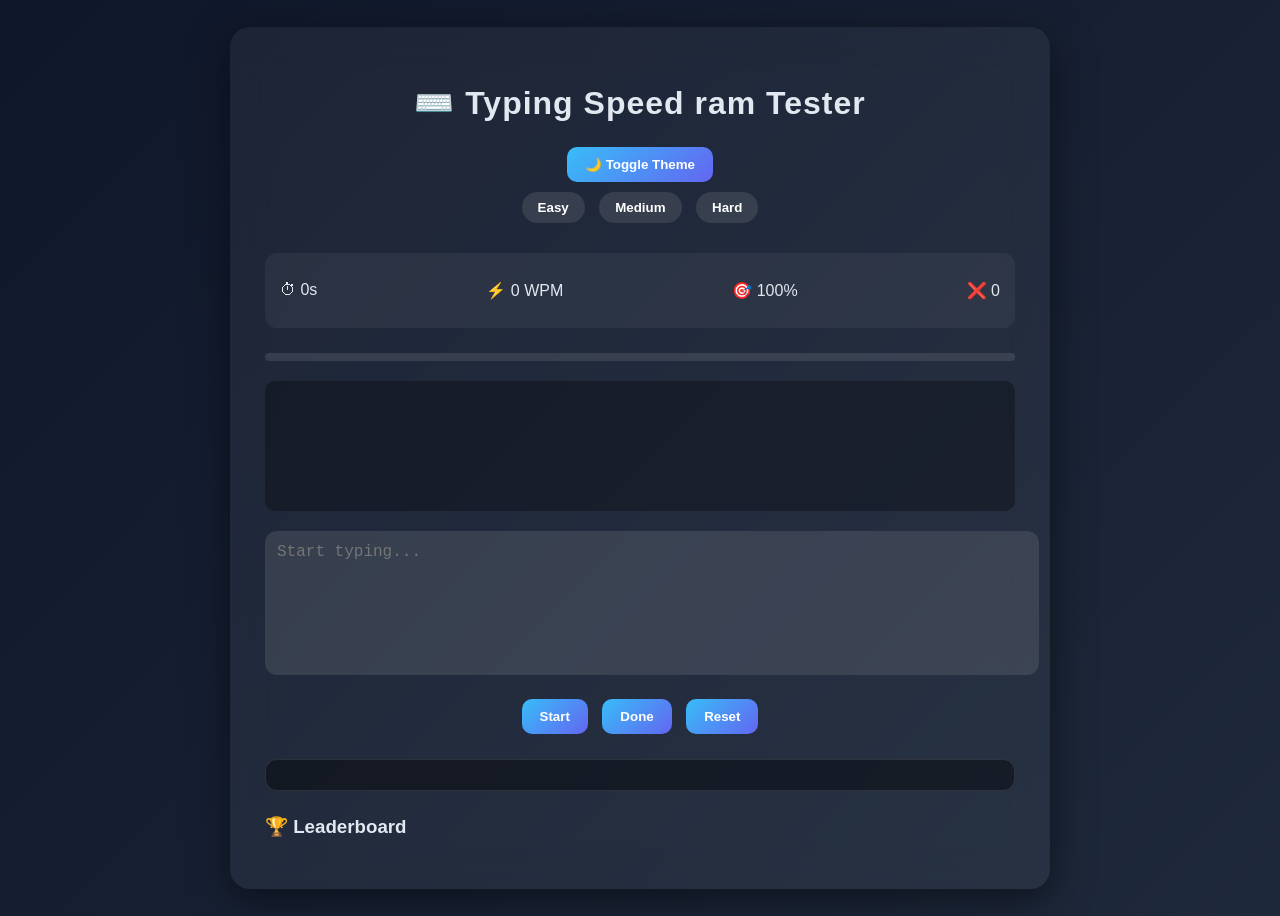
==== index.html @ 8c7e31fb "Merge branch 'main' of https://github.com/himanshu-uikey/Typing-speed-mini-project" ====
<!DOCTYPE html>
<html lang="en">
<head>
<meta charset="UTF-8">
<title>Typing Speed Tester Ultimate</title>
<link rel="stylesheet" href="style.css">
</head>
<body>

<div class="container">
    <h1>⌨️ Typing Speed ram Tester</h1>
    
    <!-- THEME -->
    <button onclick="toggleTheme()">🌙 Toggle Theme</button>

    <!-- LEVELS -->
    <div class="levels">
        <button onclick="setLevel('easy')">Easy</button>
        <button onclick="setLevel('medium')">Medium</button>
        <button onclick="setLevel('hard')">Hard</button>
    </div>

    <!-- STATS -->
    <div class="stats">
        <p>⏱ <span id="time">0</span>s</p>
        <p>⚡ <span id="wpm">0</span> WPM</p>
        <p>🎯 <span id="accuracy">100</span>%</p>
        <p>❌ <span id="mistakes">0</span></p>
    </div>

    <!-- PROGRESS -->
    <div class="progress-bar">
        <div id="progress"></div>
    </div>

    <!-- TEXT -->
    <div id="text-display"></div>

    <!-- INPUT -->
    <textarea id="input" placeholder="Start typing..." disabled></textarea>

    <!-- BUTTONS -->
    <div class="buttons">
        <button onclick="startTest()">Start</button>
        <button onclick="finishTest()">Done</button>
        <button onclick="resetTest()">Reset</button>
    </div>

    <!-- RESULT -->
    <div id="final-result" class="result-box"></div>

    <!-- LEADERBOARD -->
    <div class="leaderboard">
        <h3>🏆 Leaderboard</h3>
        <ul id="scores"></ul>
    </div>
</div>

<script src="script.js"></script>
</body>
</html>
---- style.css ----
<<<<<<< HEAD

=======
/* RESET */
>>>>>>> css
* {
    margin: 0;
    padding: 0;
    box-sizing: border-box;
}

/* BODY */
body {
    font-family: 'Poppins', sans-serif;
    background: linear-gradient(135deg, #0f172a, #1e293b);
    height: 100vh;
    display: flex;
    justify-content: center;
    align-items: center;
    color: #e2e8f0;
}

/* CONTAINER */
.container {
    width: 750px;
    padding: 35px;
    border-radius: 20px;
    background: rgba(255, 255, 255, 0.05);
    backdrop-filter: blur(20px);
    box-shadow: 0 10px 40px rgba(0, 0, 0, 0.5);
    text-align: center;
    transition: 0.3s ease;
}

/* TITLE */
h1 {
    margin-bottom: 20px;
    font-weight: 600;
    letter-spacing: 1px;
}

/* LEVEL BUTTONS */
.levels button {
    margin: 5px;
    padding: 8px 16px;
    border-radius: 20px;
    border: none;
    background: rgba(255,255,255,0.1);
    color: white;
    cursor: pointer;
    transition: 0.3s;
}

.levels button:hover {
    background: #38bdf8;
    color: black;
}

/* STATS */
.stats {
    display: flex;
    justify-content: space-between;
    margin: 25px 0;
    font-size: 16px;
    background: rgba(255,255,255,0.05);
    padding: 12px 15px;
    border-radius: 12px;
}

/* PROGRESS BAR */
.progress-bar {
    width: 100%;
    height: 8px;
    background: rgba(255,255,255,0.1);
    border-radius: 10px;
    overflow: hidden;
    margin-bottom: 20px;
}

#progress {
    height: 100%;
    width: 0%;
    background: linear-gradient(90deg, #22c55e, #4ade80);
    transition: width 0.2s ease;
}

/* TEXT DISPLAY */
#text-display {
    text-align: left;
    margin-bottom: 20px;
    line-height: 1.8;
    font-size: 18px;
    padding: 15px;
    border-radius: 10px;
    background: rgba(0,0,0,0.3);
    min-height: 100px;
}

/* TEXT STATES */
.correct {
    color: #22c55e;
}

.wrong {
    color: #ef4444;
}

.current {
    border-bottom: 2px solid #38bdf8;
}

/* INPUT */
textarea {
    width: 100%;
    height: 120px;
    border-radius: 12px;
    border: none;
    padding: 12px;
    font-size: 16px;
    outline: none;
    background: rgba(255,255,255,0.1);
    color: white;
    resize: none;
    transition: 0.3s;
}

textarea:focus {
    background: rgba(255,255,255,0.15);
    box-shadow: 0 0 10px #38bdf8;
}

/* BUTTONS */
.buttons {
    margin-top: 15px;
}

button {
    padding: 10px 18px;
    margin: 5px;
    border-radius: 10px;
    border: none;
    cursor: pointer;
    font-weight: 600;
    background: linear-gradient(135deg, #38bdf8, #6366f1);
    color: white;
    transition: all 0.3s ease;
}

button:hover {
    transform: translateY(-2px) scale(1.05);
    box-shadow: 0 5px 20px rgba(56,189,248,0.5);
}

/* RESULT BOX */
.result-box {
    margin-top: 20px;
    padding: 15px;
    border-radius: 12px;
    background: rgba(0,0,0,0.4);
    font-size: 18px;
    border: 1px solid rgba(255,255,255,0.1);
}


/* LEADERBOARD */
.leaderboard {
    margin-top: 25px;
    text-align: left;
}

.leaderboard h3 {
    margin-bottom: 10px;
}

#scores li {
    list-style: none;
    padding: 8px;
    margin-bottom: 5px;
    border-radius: 8px;
    background: rgba(255,255,255,0.05);
    transition: 0.2s;
}

#scores li:hover {
    background: rgba(56,189,248,0.2);
}

/* LIGHT MODE */
body.light {
    background: linear-gradient(135deg, #f1f5f9, #e2e8f0);
    color: #111;
}

body.light .container {
    background: rgba(255,255,255,0.8);
    color: black;
}

body.light textarea {
    background: #fff;
    color: black;
}

body.light #text-display {
    background: #f8fafc;
}

body.light .stats {
    background: rgba(0,0,0,0.05);
}
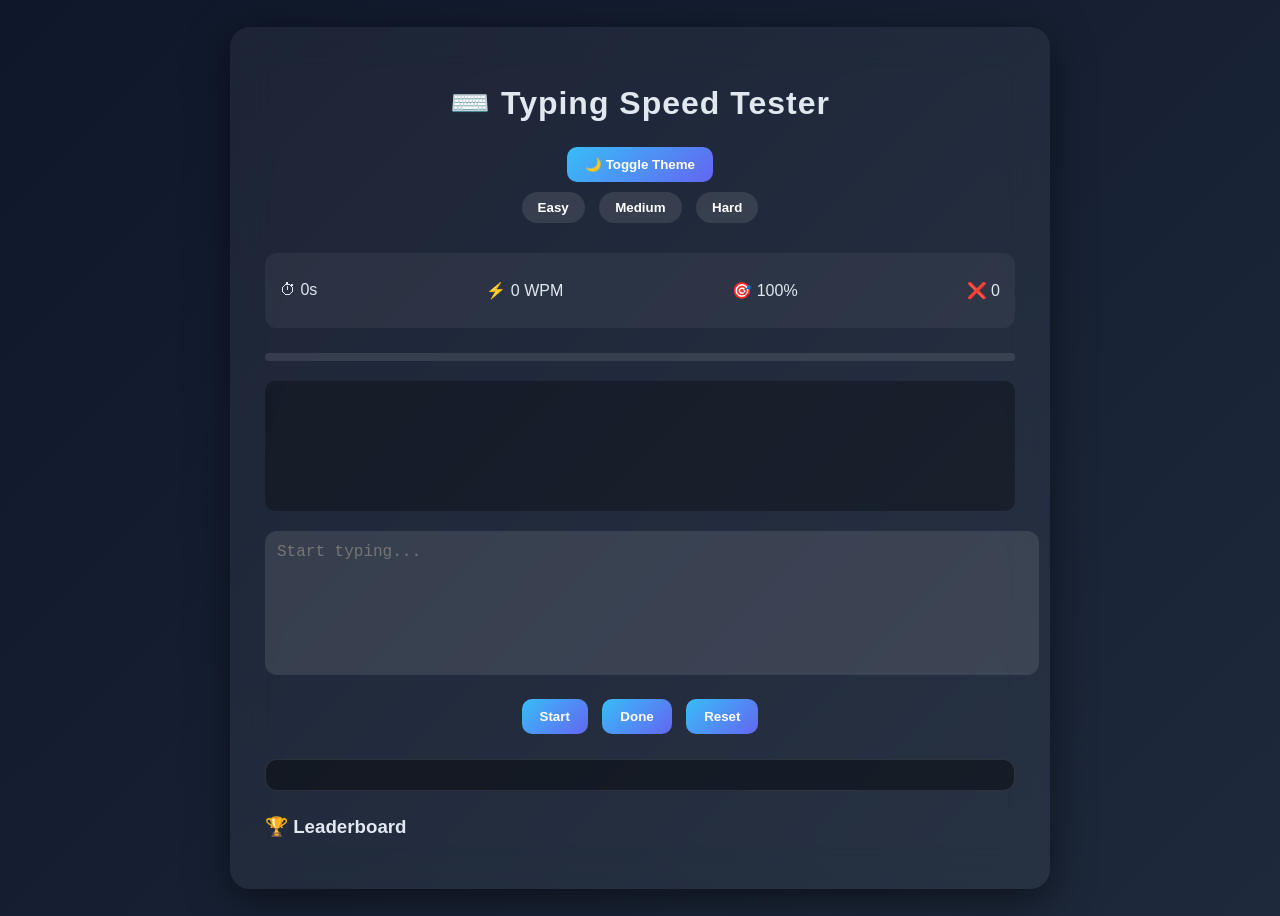
==== commit d9d6dd0f: "Merge branch 'html-branch'" ====
--- a/index.html
+++ b/index.html
@@ -8,7 +8,7 @@
 <body>
 
 <div class="container">
-    <h1>⌨️ Typing Speed ram Tester</h1>
+    <h1>⌨️ Typing Speed Tester</h1>
     
     <!-- THEME -->
     <button onclick="toggleTheme()">🌙 Toggle Theme</button>
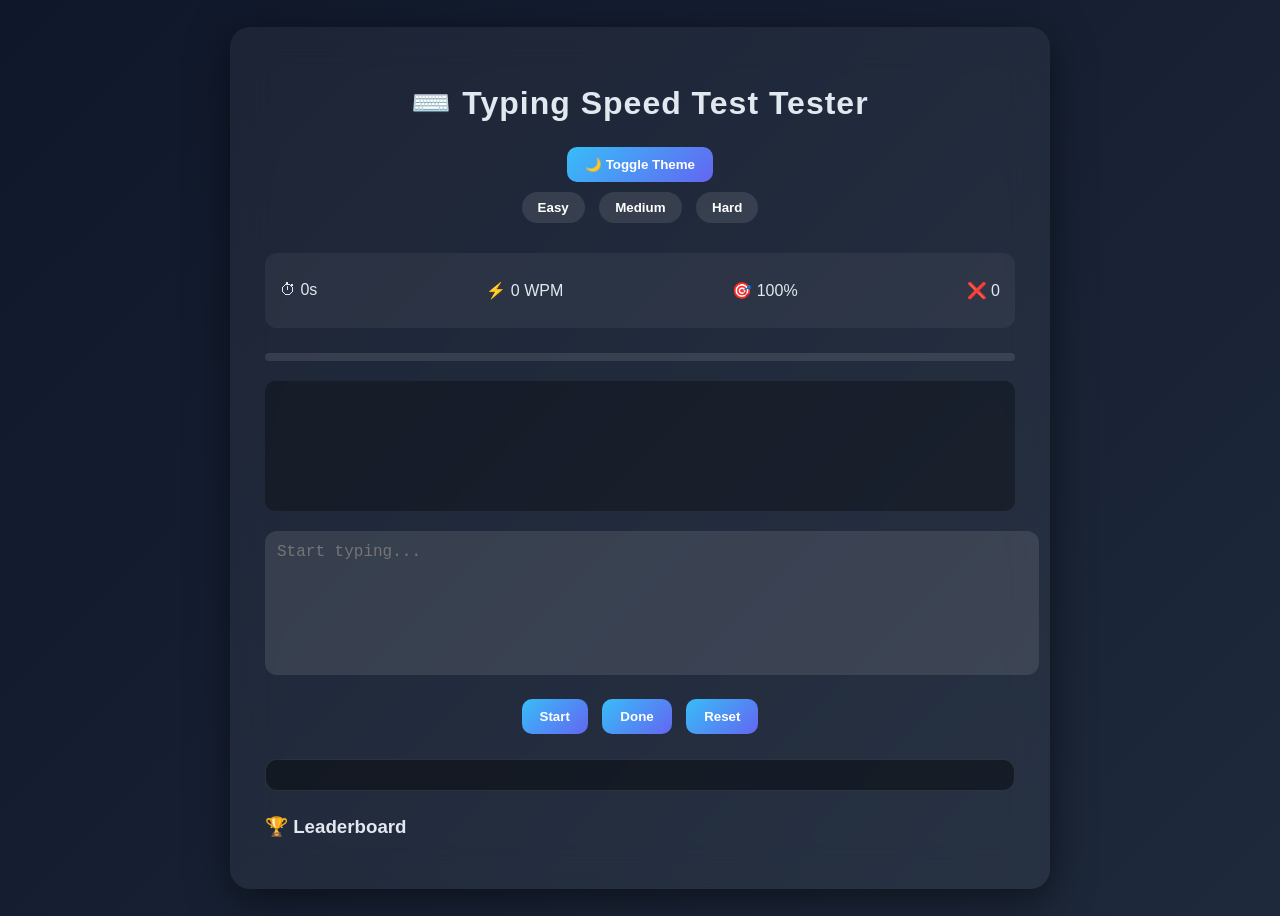
==== commit 4786eaef: "sample update" ====
--- a/index.html
+++ b/index.html
@@ -8,7 +8,7 @@
 <body>
 
 <div class="container">
-    <h1>⌨️ Typing Speed Tester</h1>
+    <h1>⌨️ Typing Speed Test Tester</h1>
     
     <!-- THEME -->
     <button onclick="toggleTheme()">🌙 Toggle Theme</button>
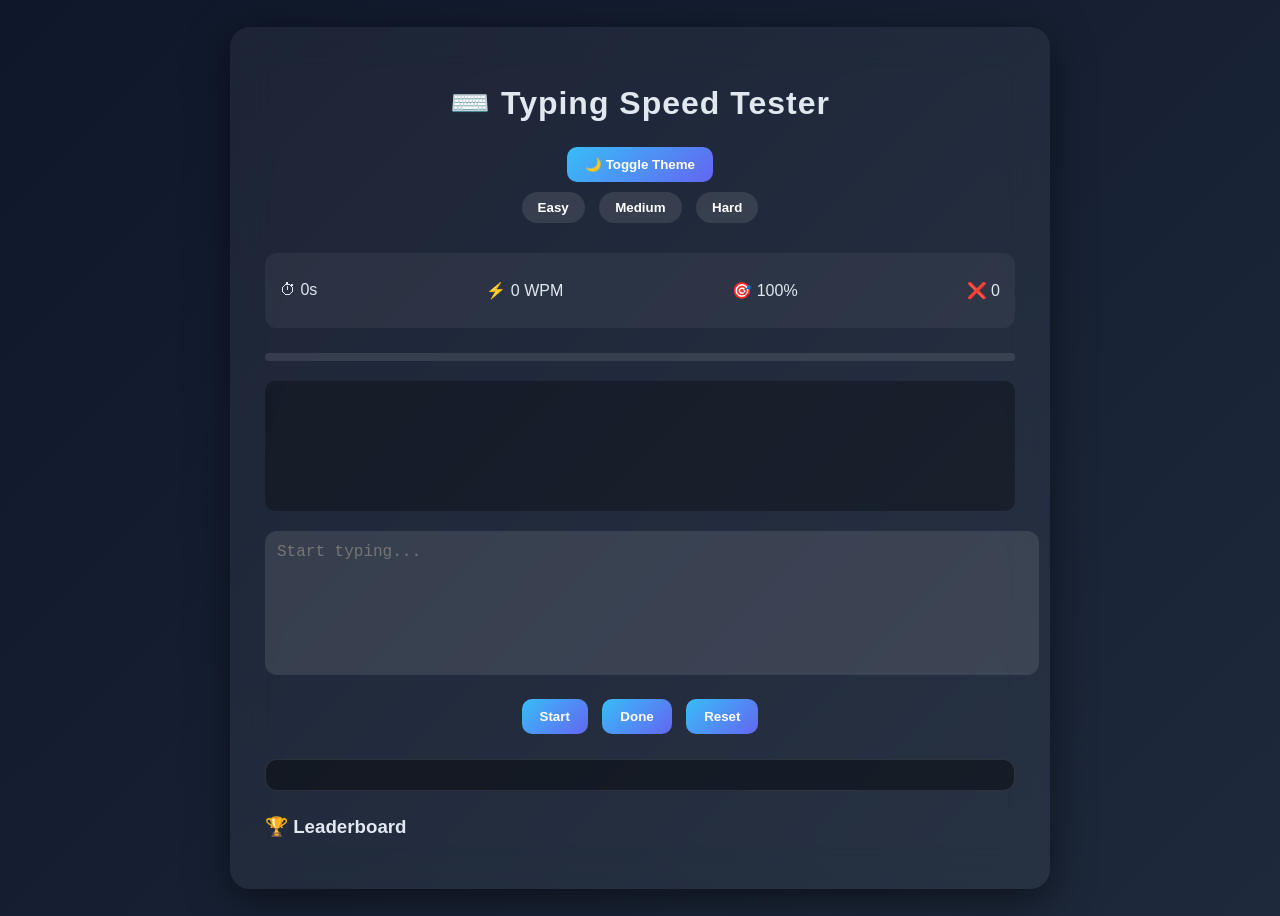
==== commit e5399344: "sample update" ====
--- a/index.html
+++ b/index.html
@@ -8,7 +8,7 @@
 <body>
 
 <div class="container">
-    <h1>⌨️ Typing Speed Test Tester</h1>
+    <h1>⌨️ Typing Speed Tester</h1>
     
     <!-- THEME -->
     <button onclick="toggleTheme()">🌙 Toggle Theme</button>
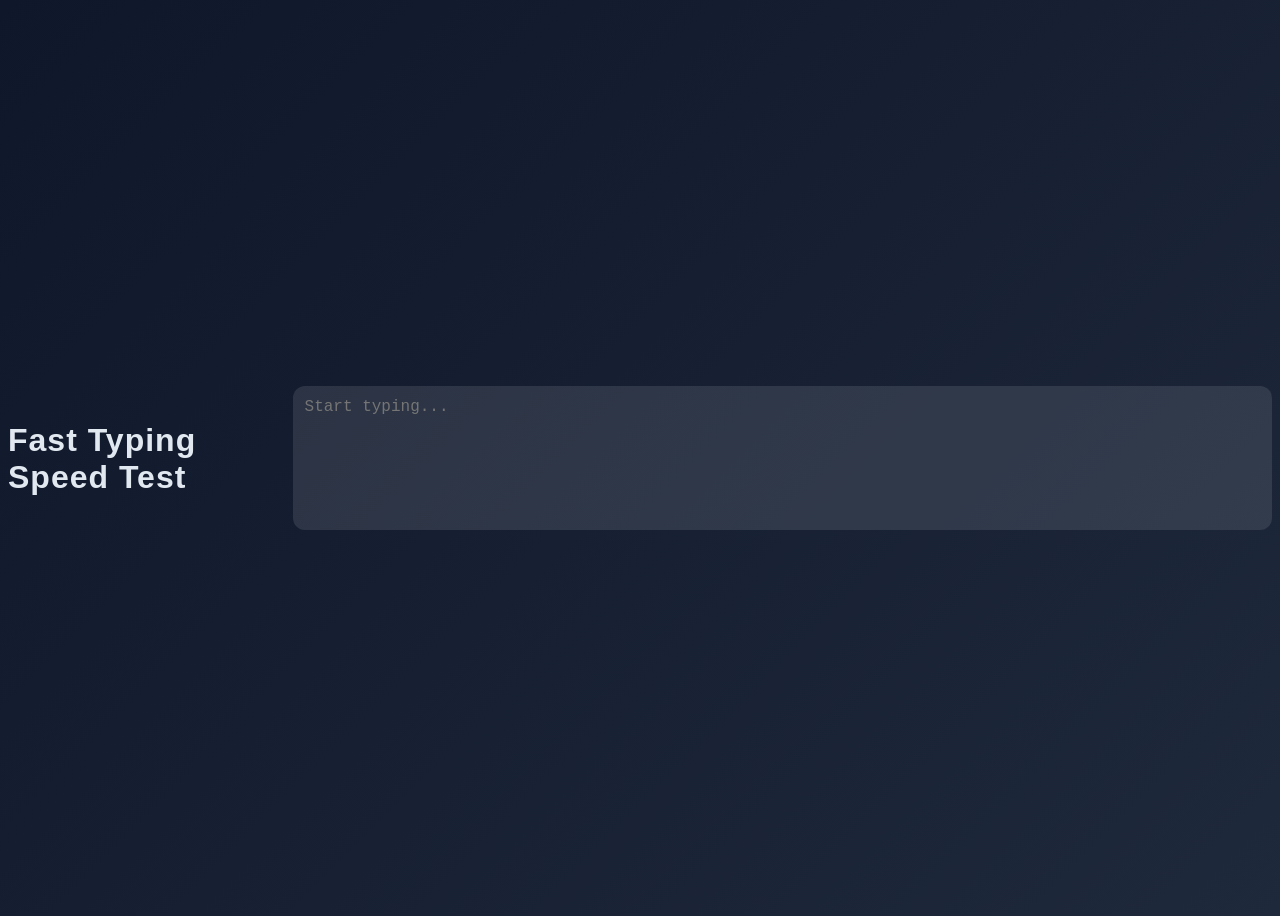
==== commit c15c32be: "Update index.html" ====
--- a/index.html
+++ b/index.html
@@ -1,61 +1,12 @@
 <!DOCTYPE html>
-<html lang="en">
+<html>
 <head>
-<meta charset="UTF-8">
-<title>Typing Speed Tester Ultimate</title>
-<link rel="stylesheet" href="style.css">
+    <title>Typing Speed Test</title>
+    <link rel="stylesheet" href="style.css">
 </head>
 <body>
-
-<div class="container">
-    <h1>⌨️ Typing Speed Tester</h1>
-    
-    <!-- THEME -->
-    <button onclick="toggleTheme()">🌙 Toggle Theme</button>
-
-    <!-- LEVELS -->
-    <div class="levels">
-        <button onclick="setLevel('easy')">Easy</button>
-        <button onclick="setLevel('medium')">Medium</button>
-        <button onclick="setLevel('hard')">Hard</button>
-    </div>
-
-    <!-- STATS -->
-    <div class="stats">
-        <p>⏱ <span id="time">0</span>s</p>
-        <p>⚡ <span id="wpm">0</span> WPM</p>
-        <p>🎯 <span id="accuracy">100</span>%</p>
-        <p>❌ <span id="mistakes">0</span></p>
-    </div>
-
-    <!-- PROGRESS -->
-    <div class="progress-bar">
-        <div id="progress"></div>
-    </div>
-
-    <!-- TEXT -->
-    <div id="text-display"></div>
-
-    <!-- INPUT -->
-    <textarea id="input" placeholder="Start typing..." disabled></textarea>
-
-    <!-- BUTTONS -->
-    <div class="buttons">
-        <button onclick="startTest()">Start</button>
-        <button onclick="finishTest()">Done</button>
-        <button onclick="resetTest()">Reset</button>
-    </div>
-
-    <!-- RESULT -->
-    <div id="final-result" class="result-box"></div>
-
-    <!-- LEADERBOARD -->
-    <div class="leaderboard">
-        <h3>🏆 Leaderboard</h3>
-        <ul id="scores"></ul>
-    </div>
-</div>
-
-<script src="script.js"></script>
+    <h1> Fast Typing Speed Test</h1>
+    <textarea placeholder="Start typing..."></textarea>
+    <script src="script.js"></script>
 </body>
-</html>+</html>
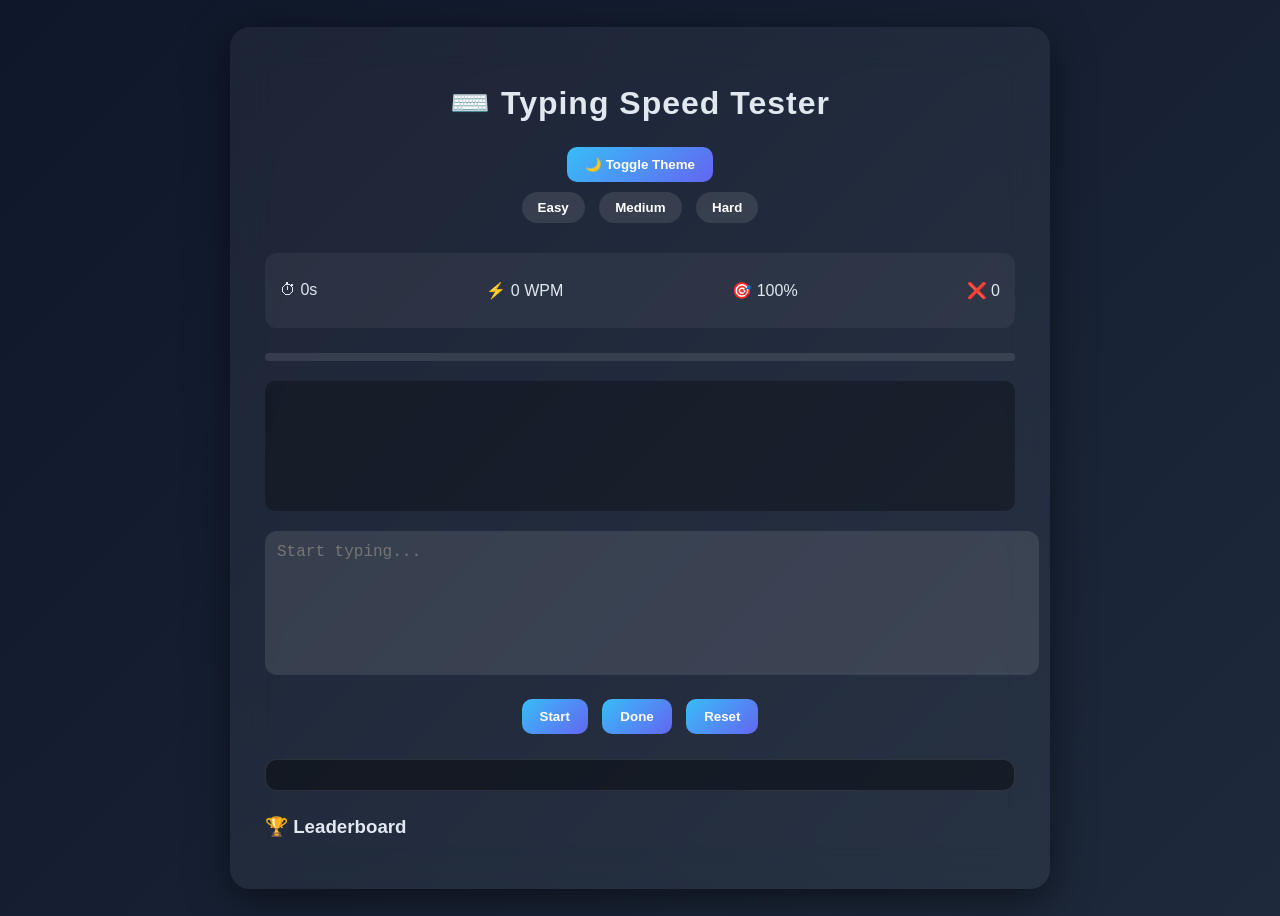
==== commit 548f13ea: "Convert submodule to regular files and fix visibility" ====
--- a/index.html
+++ b/index.html
@@ -1,12 +1,61 @@
 <!DOCTYPE html>
-<html>
+<html lang="en">
 <head>
-    <title>Typing Speed Test</title>
-    <link rel="stylesheet" href="style.css">
+<meta charset="UTF-8">
+<title>Typing Speed Tester Ultimate</title>
+<link rel="stylesheet" href="style.css">
 </head>
 <body>
-    <h1> Fast Typing Speed Test</h1>
-    <textarea placeholder="Start typing..."></textarea>
-    <script src="script.js"></script>
+
+<div class="container">
+    <h1>⌨️ Typing Speed Tester</h1>
+
+    <!-- THEME -->
+    <button onclick="toggleTheme()">🌙 Toggle Theme</button>
+
+    <!-- LEVELS -->
+    <div class="levels">
+        <button onclick="setLevel('easy')">Easy</button>
+        <button onclick="setLevel('medium')">Medium</button>
+        <button onclick="setLevel('hard')">Hard</button>
+    </div>
+
+    <!-- STATS -->
+    <div class="stats">
+        <p>⏱ <span id="time">0</span>s</p>
+        <p>⚡ <span id="wpm">0</span> WPM</p>
+        <p>🎯 <span id="accuracy">100</span>%</p>
+        <p>❌ <span id="mistakes">0</span></p>
+    </div>
+
+    <!-- PROGRESS -->
+    <div class="progress-bar">
+        <div id="progress"></div>
+    </div>
+
+    <!-- TEXT -->
+    <div id="text-display"></div>
+
+    <!-- INPUT -->
+    <textarea id="input" placeholder="Start typing..." disabled></textarea>
+
+    <!-- BUTTONS -->
+    <div class="buttons">
+        <button onclick="startTest()">Start</button>
+        <button onclick="finishTest()">Done</button>
+        <button onclick="resetTest()">Reset</button>
+    </div>
+
+    <!-- RESULT -->
+    <div id="final-result" class="result-box"></div>
+
+    <!-- LEADERBOARD -->
+    <div class="leaderboard">
+        <h3>🏆 Leaderboard</h3>
+        <ul id="scores"></ul>
+    </div>
+</div>
+
+<script src="script.js"></script>
 </body>
-</html>
+</html>
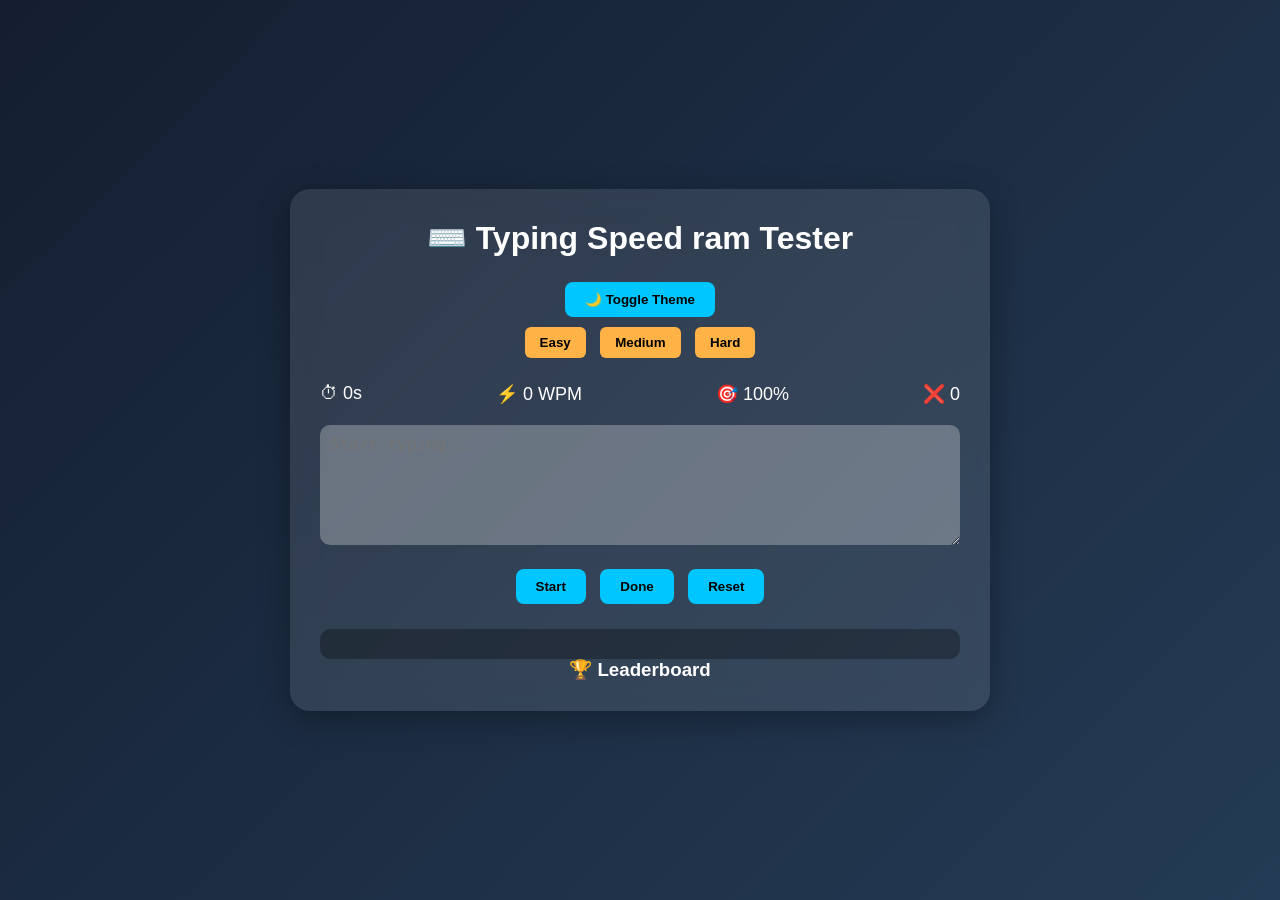
==== commit 4ce6e601: "New Change" ====
--- a/index.html
+++ b/index.html
@@ -8,8 +8,8 @@
 <body>
 
 <div class="container">
-    <h1>⌨️ Typing Speed Tester</h1>
-
+    <h1>⌨️ Typing Speed ram Tester</h1>
+    
     <!-- THEME -->
     <button onclick="toggleTheme()">🌙 Toggle Theme</button>
 
--- a/style.css
+++ b/style.css
@@ -1,211 +1,102 @@
-<<<<<<< HEAD
 
-=======
-/* RESET */
->>>>>>> css
 * {
     margin: 0;
     padding: 0;
     box-sizing: border-box;
 }
 
-/* BODY */
 body {
     font-family: 'Poppins', sans-serif;
-    background: linear-gradient(135deg, #0f172a, #1e293b);
+    background: linear-gradient(135deg, #141e30, #243b55);
     height: 100vh;
     display: flex;
     justify-content: center;
     align-items: center;
-    color: #e2e8f0;
+    color: white;
 }
 
-/* CONTAINER */
 .container {
-    width: 750px;
-    padding: 35px;
+    width: 700px;
+    padding: 30px;
     border-radius: 20px;
-    background: rgba(255, 255, 255, 0.05);
-    backdrop-filter: blur(20px);
-    box-shadow: 0 10px 40px rgba(0, 0, 0, 0.5);
+    backdrop-filter: blur(15px);
+    background: rgba(255, 255, 255, 0.1);
+    box-shadow: 0 8px 32px rgba(0,0,0,0.3);
     text-align: center;
-    transition: 0.3s ease;
 }
 
-/* TITLE */
 h1 {
     margin-bottom: 20px;
-    font-weight: 600;
-    letter-spacing: 1px;
 }
 
-/* LEVEL BUTTONS */
 .levels button {
     margin: 5px;
-    padding: 8px 16px;
-    border-radius: 20px;
+    padding: 8px 15px;
+    border-radius: 6px;
     border: none;
-    background: rgba(255,255,255,0.1);
-    color: white;
+    background: #ffb347;
     cursor: pointer;
-    transition: 0.3s;
 }
 
-.levels button:hover {
-    background: #38bdf8;
-    color: black;
-}
-
-/* STATS */
 .stats {
     display: flex;
     justify-content: space-between;
-    margin: 25px 0;
-    font-size: 16px;
-    background: rgba(255,255,255,0.05);
-    padding: 12px 15px;
-    border-radius: 12px;
+    margin: 20px 0;
+    font-size: 18px;
 }
 
-/* PROGRESS BAR */
-.progress-bar {
-    width: 100%;
-    height: 8px;
-    background: rgba(255,255,255,0.1);
-    border-radius: 10px;
-    overflow: hidden;
-    margin-bottom: 20px;
-}
-
-#progress {
-    height: 100%;
-    width: 0%;
-    background: linear-gradient(90deg, #22c55e, #4ade80);
-    transition: width 0.2s ease;
-}
-
-/* TEXT DISPLAY */
 #text-display {
     text-align: left;
     margin-bottom: 20px;
-    line-height: 1.8;
+    line-height: 1.6;
     font-size: 18px;
-    padding: 15px;
-    border-radius: 10px;
-    background: rgba(0,0,0,0.3);
-    min-height: 100px;
 }
 
-/* TEXT STATES */
 .correct {
-    color: #22c55e;
+    color: #00ff9d;
 }
 
 .wrong {
-    color: #ef4444;
+    color: #ff4d4d;
 }
 
-.current {
-    border-bottom: 2px solid #38bdf8;
-}
-
-/* INPUT */
 textarea {
     width: 100%;
     height: 120px;
-    border-radius: 12px;
+    border-radius: 10px;
     border: none;
-    padding: 12px;
+    padding: 10px;
     font-size: 16px;
     outline: none;
-    background: rgba(255,255,255,0.1);
-    color: white;
-    resize: none;
-    transition: 0.3s;
 }
 
-textarea:focus {
-    background: rgba(255,255,255,0.15);
-    box-shadow: 0 0 10px #38bdf8;
-}
-
-/* BUTTONS */
 .buttons {
     margin-top: 15px;
 }
 
 button {
-    padding: 10px 18px;
+    padding: 10px 20px;
     margin: 5px;
-    border-radius: 10px;
+    border-radius: 8px;
     border: none;
     cursor: pointer;
-    font-weight: 600;
-    background: linear-gradient(135deg, #38bdf8, #6366f1);
-    color: white;
-    transition: all 0.3s ease;
+    font-weight: bold;
+    background: #00c6ff;
+    color: black;
+    transition: 0.3s;
 }
 
 button:hover {
-    transform: translateY(-2px) scale(1.05);
-    box-shadow: 0 5px 20px rgba(56,189,248,0.5);
+    transform: scale(1.05);
+    background: #0072ff;
+    color: white;
 }
 
-/* RESULT BOX */
 .result-box {
     margin-top: 20px;
     padding: 15px;
-    border-radius: 12px;
-    background: rgba(0,0,0,0.4);
+    border-radius: 10px;
+    background: rgba(0,0,0,0.3);
     font-size: 18px;
-    border: 1px solid rgba(255,255,255,0.1);
 }
 
-
-/* LEADERBOARD */
-.leaderboard {
-    margin-top: 25px;
-    text-align: left;
-}
-
-.leaderboard h3 {
-    margin-bottom: 10px;
-}
-
-#scores li {
-    list-style: none;
-    padding: 8px;
-    margin-bottom: 5px;
-    border-radius: 8px;
-    background: rgba(255,255,255,0.05);
-    transition: 0.2s;
-}
-
-#scores li:hover {
-    background: rgba(56,189,248,0.2);
-}
-
-/* LIGHT MODE */
-body.light {
-    background: linear-gradient(135deg, #f1f5f9, #e2e8f0);
-    color: #111;
-}
-
-body.light .container {
-    background: rgba(255,255,255,0.8);
-    color: black;
-}
-
-body.light textarea {
-    background: #fff;
-    color: black;
-}
-
-body.light #text-display {
-    background: #f8fafc;
-}
-
-body.light .stats {
-    background: rgba(0,0,0,0.05);
-}
-
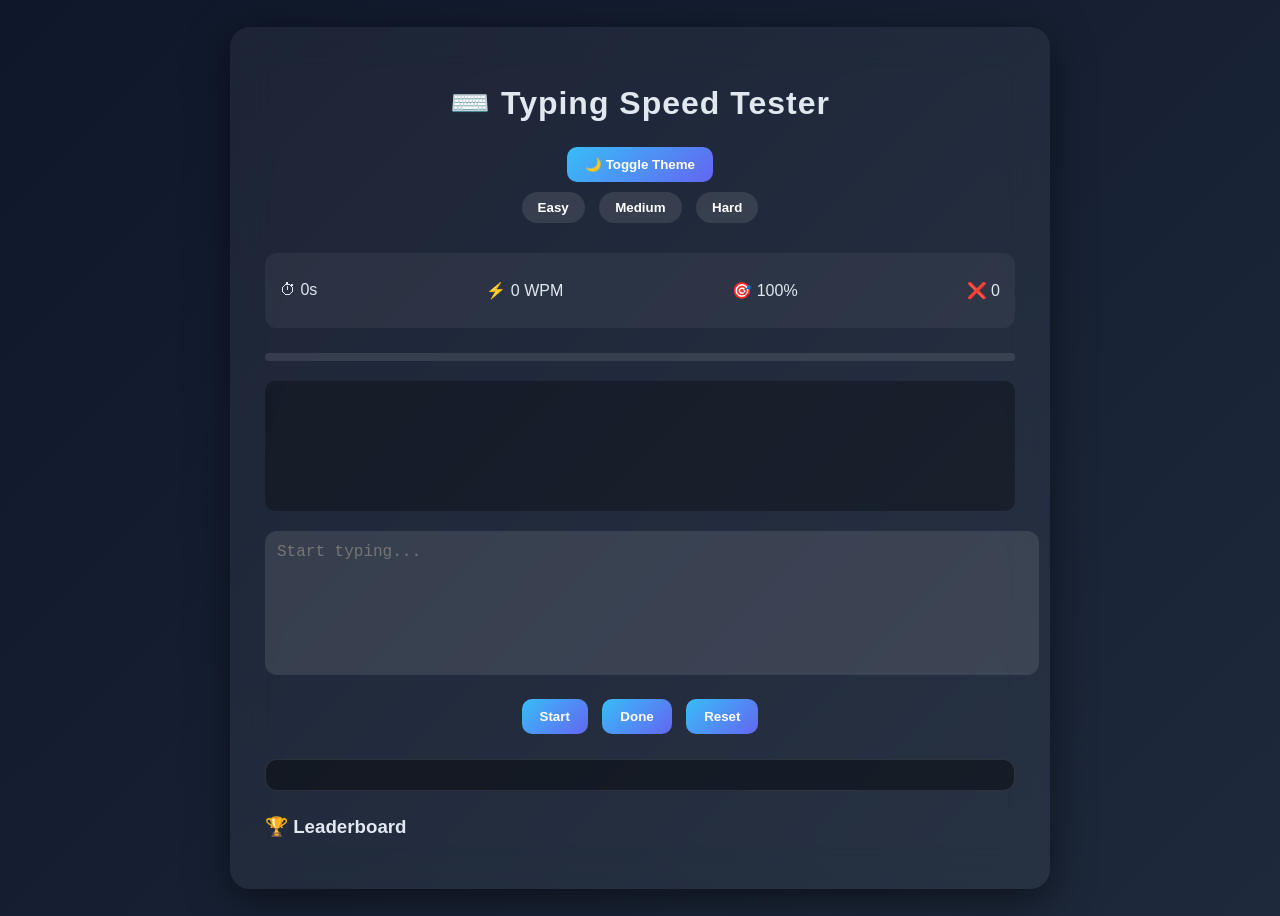
==== commit 991dc600: "Merge branch 'main' of https://github.com/himanshu-uikey/Typing-speed-mini-project" ====
--- a/index.html
+++ b/index.html
@@ -8,7 +8,7 @@
 <body>
 
 <div class="container">
-    <h1>⌨️ Typing Speed ram Tester</h1>
+    <h1>⌨️ Typing Speed Tester</h1>
     
     <!-- THEME -->
     <button onclick="toggleTheme()">🌙 Toggle Theme</button>
--- a/style.css
+++ b/style.css
@@ -1,102 +1,211 @@
-
+<<<<<<< HEAD
+
+=======
+/* RESET */
+>>>>>>> css
 * {
     margin: 0;
     padding: 0;
     box-sizing: border-box;
 }
 
+/* BODY */
 body {
     font-family: 'Poppins', sans-serif;
-    background: linear-gradient(135deg, #141e30, #243b55);
+    background: linear-gradient(135deg, #0f172a, #1e293b);
     height: 100vh;
     display: flex;
     justify-content: center;
     align-items: center;
-    color: white;
-}
-
+    color: #e2e8f0;
+}
+
+/* CONTAINER */
 .container {
-    width: 700px;
-    padding: 30px;
+    width: 750px;
+    padding: 35px;
     border-radius: 20px;
-    backdrop-filter: blur(15px);
-    background: rgba(255, 255, 255, 0.1);
-    box-shadow: 0 8px 32px rgba(0,0,0,0.3);
+    background: rgba(255, 255, 255, 0.05);
+    backdrop-filter: blur(20px);
+    box-shadow: 0 10px 40px rgba(0, 0, 0, 0.5);
     text-align: center;
-}
-
+    transition: 0.3s ease;
+}
+
+/* TITLE */
 h1 {
     margin-bottom: 20px;
-}
-
+    font-weight: 600;
+    letter-spacing: 1px;
+}
+
+/* LEVEL BUTTONS */
 .levels button {
     margin: 5px;
-    padding: 8px 15px;
-    border-radius: 6px;
+    padding: 8px 16px;
+    border-radius: 20px;
     border: none;
-    background: #ffb347;
+    background: rgba(255,255,255,0.1);
+    color: white;
     cursor: pointer;
-}
-
+    transition: 0.3s;
+}
+
+.levels button:hover {
+    background: #38bdf8;
+    color: black;
+}
+
+/* STATS */
 .stats {
     display: flex;
     justify-content: space-between;
-    margin: 20px 0;
-    font-size: 18px;
-}
-
+    margin: 25px 0;
+    font-size: 16px;
+    background: rgba(255,255,255,0.05);
+    padding: 12px 15px;
+    border-radius: 12px;
+}
+
+/* PROGRESS BAR */
+.progress-bar {
+    width: 100%;
+    height: 8px;
+    background: rgba(255,255,255,0.1);
+    border-radius: 10px;
+    overflow: hidden;
+    margin-bottom: 20px;
+}
+
+#progress {
+    height: 100%;
+    width: 0%;
+    background: linear-gradient(90deg, #22c55e, #4ade80);
+    transition: width 0.2s ease;
+}
+
+/* TEXT DISPLAY */
 #text-display {
     text-align: left;
     margin-bottom: 20px;
-    line-height: 1.6;
+    line-height: 1.8;
     font-size: 18px;
-}
-
+    padding: 15px;
+    border-radius: 10px;
+    background: rgba(0,0,0,0.3);
+    min-height: 100px;
+}
+
+/* TEXT STATES */
 .correct {
-    color: #00ff9d;
+    color: #22c55e;
 }
 
 .wrong {
-    color: #ff4d4d;
-}
-
+    color: #ef4444;
+}
+
+.current {
+    border-bottom: 2px solid #38bdf8;
+}
+
+/* INPUT */
 textarea {
     width: 100%;
     height: 120px;
+    border-radius: 12px;
+    border: none;
+    padding: 12px;
+    font-size: 16px;
+    outline: none;
+    background: rgba(255,255,255,0.1);
+    color: white;
+    resize: none;
+    transition: 0.3s;
+}
+
+textarea:focus {
+    background: rgba(255,255,255,0.15);
+    box-shadow: 0 0 10px #38bdf8;
+}
+
+/* BUTTONS */
+.buttons {
+    margin-top: 15px;
+}
+
+button {
+    padding: 10px 18px;
+    margin: 5px;
     border-radius: 10px;
     border: none;
-    padding: 10px;
-    font-size: 16px;
-    outline: none;
-}
-
-.buttons {
-    margin-top: 15px;
-}
-
-button {
-    padding: 10px 20px;
-    margin: 5px;
-    border-radius: 8px;
-    border: none;
     cursor: pointer;
-    font-weight: bold;
-    background: #00c6ff;
-    color: black;
-    transition: 0.3s;
+    font-weight: 600;
+    background: linear-gradient(135deg, #38bdf8, #6366f1);
+    color: white;
+    transition: all 0.3s ease;
 }
 
 button:hover {
-    transform: scale(1.05);
-    background: #0072ff;
-    color: white;
-}
-
+    transform: translateY(-2px) scale(1.05);
+    box-shadow: 0 5px 20px rgba(56,189,248,0.5);
+}
+
+/* RESULT BOX */
 .result-box {
     margin-top: 20px;
     padding: 15px;
-    border-radius: 10px;
-    background: rgba(0,0,0,0.3);
+    border-radius: 12px;
+    background: rgba(0,0,0,0.4);
     font-size: 18px;
-}
-
+    border: 1px solid rgba(255,255,255,0.1);
+}
+
+
+/* LEADERBOARD */
+.leaderboard {
+    margin-top: 25px;
+    text-align: left;
+}
+
+.leaderboard h3 {
+    margin-bottom: 10px;
+}
+
+#scores li {
+    list-style: none;
+    padding: 8px;
+    margin-bottom: 5px;
+    border-radius: 8px;
+    background: rgba(255,255,255,0.05);
+    transition: 0.2s;
+}
+
+#scores li:hover {
+    background: rgba(56,189,248,0.2);
+}
+
+/* LIGHT MODE */
+body.light {
+    background: linear-gradient(135deg, #f1f5f9, #e2e8f0);
+    color: #111;
+}
+
+body.light .container {
+    background: rgba(255,255,255,0.8);
+    color: black;
+}
+
+body.light textarea {
+    background: #fff;
+    color: black;
+}
+
+body.light #text-display {
+    background: #f8fafc;
+}
+
+body.light .stats {
+    background: rgba(0,0,0,0.05);
+}
+
